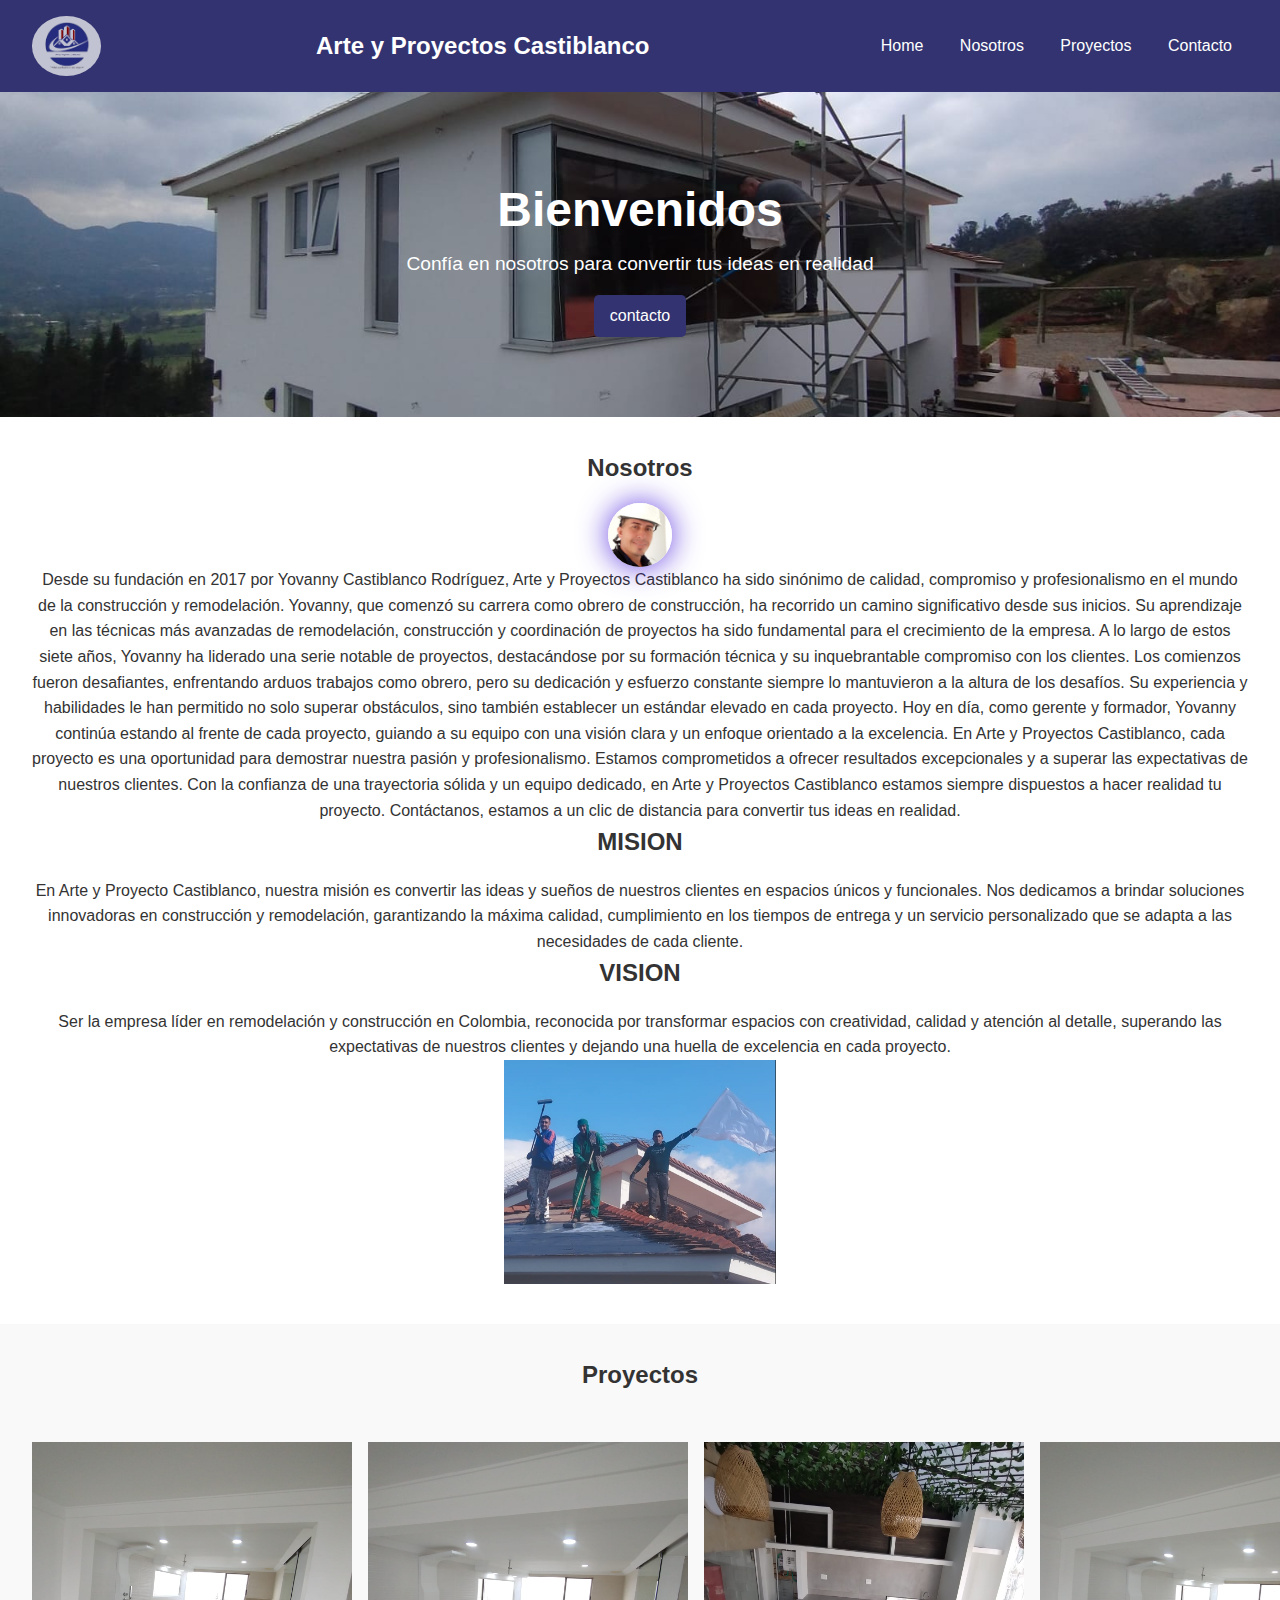
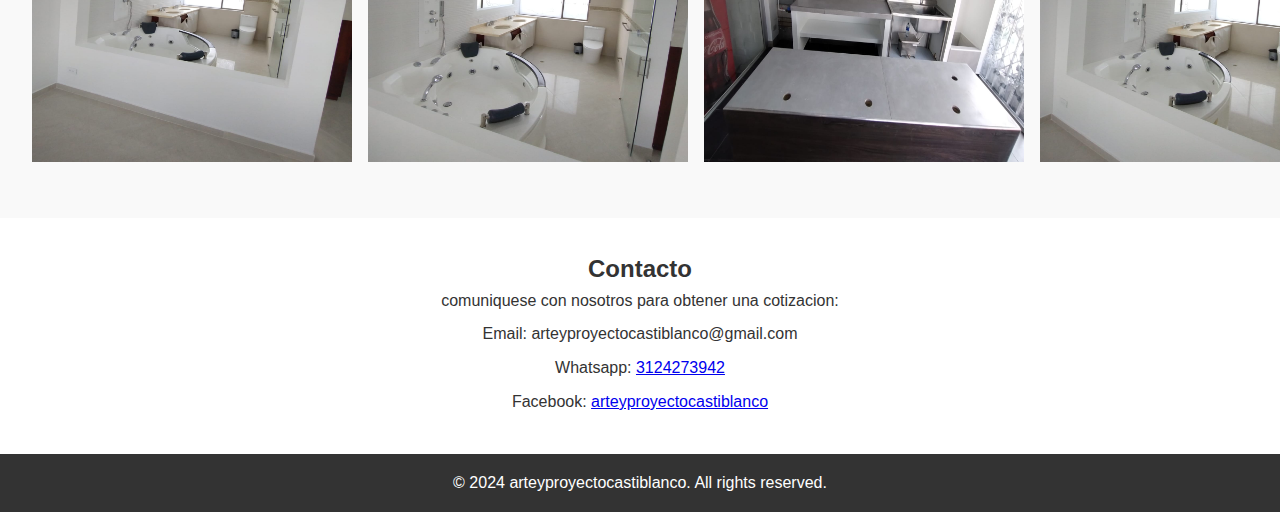
==== index.html @ 73b967ab "aprendiendo" ====
<!DOCTYPE html>
<html lang="es">
<head>
    <meta charset="UTF-8">
    <meta name="viewport" content="width=device-width, initial-scale=1.0">
    <title>Arte y Proyectos Castiblanco</title>
    <link rel="stylesheet" href="/styles.css">
</head>
<body>
    <!-- Header -->
    <header>
        <nav>
            <img alt="logo" src="/LOGO.png">
            <div class="logo">Arte y Proyectos Castiblanco</div>
            <ul class="nav-links">
                <li><a href="#home">Home</a></li>
                <li><a href="#about">Nosotros</a></li>
                <li><a href="#projects">Proyectos</a></li>
                <li><a href="#contact">Contacto</a></li>
            </ul>
        </nav>
    </header>
    <!-- Main Section -->
    <section id="home" class="main-section">
        <div class="intro">
            <h1>Bienvenidos</h1>
            <p>Confía en nosotros para convertir tus ideas en realidad</p>
            <a href="#projects" class="btn">contacto</a>
        </div>
    </section>

    <!-- About Section -->
    <section id="about" class="about-section">
        <h2>Nosotros</h2>
        <div class="scene">
            <div class="circle"></div>
        </div>
        <p>Desde su fundación en 2017 por Yovanny Castiblanco Rodríguez, Arte y Proyectos Castiblanco ha sido sinónimo de calidad, compromiso y profesionalismo en el mundo de la construcción y remodelación. Yovanny, que comenzó su carrera como obrero de construcción, ha recorrido un camino significativo desde sus inicios. Su aprendizaje en las técnicas más avanzadas de remodelación, construcción y coordinación de proyectos ha sido fundamental para el crecimiento de la empresa.

            A lo largo de estos siete años, Yovanny ha liderado una serie notable de proyectos, destacándose por su formación técnica y su inquebrantable compromiso con los clientes. Los comienzos fueron desafiantes, enfrentando arduos trabajos como obrero, pero su dedicación y esfuerzo constante siempre lo mantuvieron a la altura de los desafíos. Su experiencia y habilidades le han permitido no solo superar obstáculos, sino también establecer un estándar elevado en cada proyecto.
            
            Hoy en día, como gerente y formador, Yovanny continúa estando al frente de cada proyecto, guiando a su equipo con una visión clara y un enfoque orientado a la excelencia. En Arte y Proyectos Castiblanco, cada proyecto es una oportunidad para demostrar nuestra pasión y profesionalismo. Estamos comprometidos a ofrecer resultados excepcionales y a superar las expectativas de nuestros clientes.
            
            Con la confianza de una trayectoria sólida y un equipo dedicado, en Arte y Proyectos Castiblanco estamos siempre dispuestos a hacer realidad tu proyecto. Contáctanos, estamos a un clic de distancia para convertir tus ideas en realidad.</p>
            <div class="Mision">
                <a class="texto Mision">
                <h2>MISION</h2>
                <p>En Arte y Proyecto Castiblanco, nuestra misión es convertir las ideas y sueños de nuestros clientes en espacios únicos y funcionales. Nos dedicamos a brindar soluciones innovadoras en construcción y remodelación, garantizando la máxima calidad, cumplimiento en los tiempos de entrega y un servicio personalizado que se adapta a las necesidades de cada cliente.
                </p>
                <h2>VISION</h2>
                <p>Ser la empresa líder en remodelación y construcción en Colombia, reconocida por transformar espacios con creatividad, calidad y atención al detalle, superando las expectativas de nuestros clientes y dejando una huella de excelencia en cada proyecto.
                </p>
                <img class="imagenamigos" src="/amigos2.PNG" alt="">
        </section>

    <!-- Projects Section -->
    <section id="projects" class="projects-section">
        <h2>Proyectos</h2>
        <div class="project">
            <div class="project-info">
                <div class="carousel"></div>
                <div class="carousel-inner">
                    <div class="imagen_1"><img src="/img1.jpeg" alt="Imagen 1"></div>
                    <div class="imagen-2"><img src="/img2.jpeg" alt="Imagen 2"></div>
                    <div class="imagen-3"><img src="/img3.jpeg" alt="Imagen 3"></div>
                    <div class="imagen-4"><img src="/img4.jpeg" alt="Imagen 4"></div>
                    <div class="imagen-5"><img src="/img5.jpeg" alt="Imagen 5"></div>
                    <div class="imagen-6"><img src="/img6.jpeg" alt="Imagen 6"></div>
                    <div class="imagen-7"><img src="/img7.jpeg" alt="Imagen 7"></div>
                    <div class="imagen-8"><img src="/1.jpeg" alt="Imagen 8"></div>
                </div>    
            </div>
        </div>
        <!-- Repeat for more projects -->
    </section>

    <!-- Contact Section -->
    <section id="contact" class="contact-section">
        <h2>Contacto</h2>
        <p>comuniquese con nosotros para obtener una cotizacion:</p>
        <ul>
            <li>Email: arteyproyectocastiblanco@gmail.com</li>
            <li>Whatsapp: <a href="#">3124273942</a></li>
            <li>Facebook: <a href="#">arteyproyectocastiblanco</a></li>
        </ul>
    </section>

    <!-- Footer -->
    <footer>
        <p>&copy; 2024 arteyproyectocastiblanco. All rights reserved.</p>
    </footer>
</body>
</html>
---- styles.css ----
/* Reset some default browser styles */
body, h1, h2, h3, p, ul, li {
    margin: 0;
    padding: 0;
    box-sizing: border-box;
}

/* Basic styles */
body {
    font-family: Arial, sans-serif;
    line-height: 1.6;
    color: #333;
    background: #aea6d1;

}

header {
    background: #323370;
    color: #fff;
    padding: 1rem 0;
}

header img{
    background-color: #f4f4f4be;
    border-radius: 50%;
    padding-top: 0.3em;
    padding-left: 0.3em;
    padding-bottom: 0.3em;
    width: 4rem;
    height: auto;

}

header nav {
    display: flex;
    justify-content: space-between;
    align-items: center;
    padding: 0 2rem;
}

header .logo {
    font-size: 1.5rem;
    font-weight: bold;
}

header .nav-links {
    list-style: none;
}

header .nav-links li {
    display: inline;
    margin: 0 1rem;
}

header .nav-links a {
    color: #fff;
    text-decoration: none;
}

header .nav-links a:hover {
    text-decoration: underline;
}

/* Main Section */
.main-section {
    background: url(/fondo.jpeg)  no-repeat center center/cover;
    content: "";
    z-index: -1;
    color: #fff;
    text-align: center;
    padding: 5rem 2rem;
}

.main-section .intro h1 {
    font-size: 3rem;
}

.main-section .intro p {
    font-size: 1.2rem;
}

.main-section .btn {
    display: inline-block;
    padding: 0.5rem 1rem;
    background: #323370;
    color: #fff;
    text-decoration: none;
    border-radius: 0.3rem;
    margin-top: 1rem;
}

/* About Section */
.about-section {
    position: relative;
    padding: 2rem;
    background: #fff;
    text-align: center;
}

.about-section h2 {
    margin-bottom: 1rem;
}

.scene {
    width: 4rem;
    height: auto;
    perspective: 4rem; /* Controla la perspectiva del efecto 3D */
    margin:auto; /* Centra la escena en la página */
}
/* Estilo para el círculo */
.circle {
    position: relative;
    width: 4rem;
    height: 4rem;
    background-size: cover;
    border-radius: 50%;
    background-image: url(/Foto.jpeg);
    background-position: center;
    transform-style: preserve-3d;
    box-shadow: 0 0 30px rgba(56, 11, 216, 0.8); /* Brillo alrededor del círculo */
    animation: spinGlare 30s ease-in-out infinite;
}

@keyframes spinGlare {
    0% {
        transform: rotateX(0deg) rotateY(0deg) scale(1);
        opacity: 1;
        box-shadow: 0 0 30px rgba(99, 73, 196, 0.8);
    }
    25% {
        transform: rotateX(0deg) rotateY(180deg) scale(1.1);
        opacity: 0.9;
        box-shadow: 0 0 40px rgba(99, 73, 196, 0.8); /* Intensifica el brillo */
    }
    50% {
        transform: rotateX(360deg) rotateY(360deg) scale(1);
        opacity: 1;
        box-shadow: 0 0 30px rgba(99, 73, 196, 0.8);
    }
    75% {
        transform: rotateX(540deg) rotateY(540deg) scale(1.1);
        opacity: 0.9;
        box-shadow: 0 0 40px rgba(99, 73, 196, 0.8);
    }
    100% {
        transform: rotateX(720deg) rotateY(720deg) scale(1);
        opacity: 1;
        box-shadow: 0 0 30px rgba(99, 73, 196, 0.8);
    }
}

.imagenamigos{
    width: 17rem;
    height: 14rem;
}
/* Projects Section */
.projects-section {
    padding: 2rem;
    background: #f9f9f9;
}

.projects-section h2 {
    text-align: center;
    margin-bottom: 1rem;
}

.project {
    display: flex;
    align-items: center;
    margin-bottom: 1rem;
}

.project img {
    width: 20rem;
    height: 20rem;
    margin-right: 1rem;
}

.project-info {
    flex: 1;
}
.carousel {
    height: 2rem;
    width: 100%;
    position: relative;
}

.carousel-inner {
    display: flex;
    width: 100%;
    animation: scroll 20s linear infinite;
}

@keyframes scroll {
    0% {
        transform: translateX(0);
    }
    80% {
        transform: translateX(-100%);
    }
}

/* Contact Section */
.contact-section {
    padding: 2rem;
    background: #fff;
    text-align: center;
}

.contact-section ul {
    list-style: none;
}

.contact-section ul li {
    margin: 0.5rem 0;
}

/* Footer */
footer {
    background: #333;
    color: #fff;
    text-align: center;
    padding: 1rem 0;
    position: relative;
    bottom: 0;
    width: 100%;
}
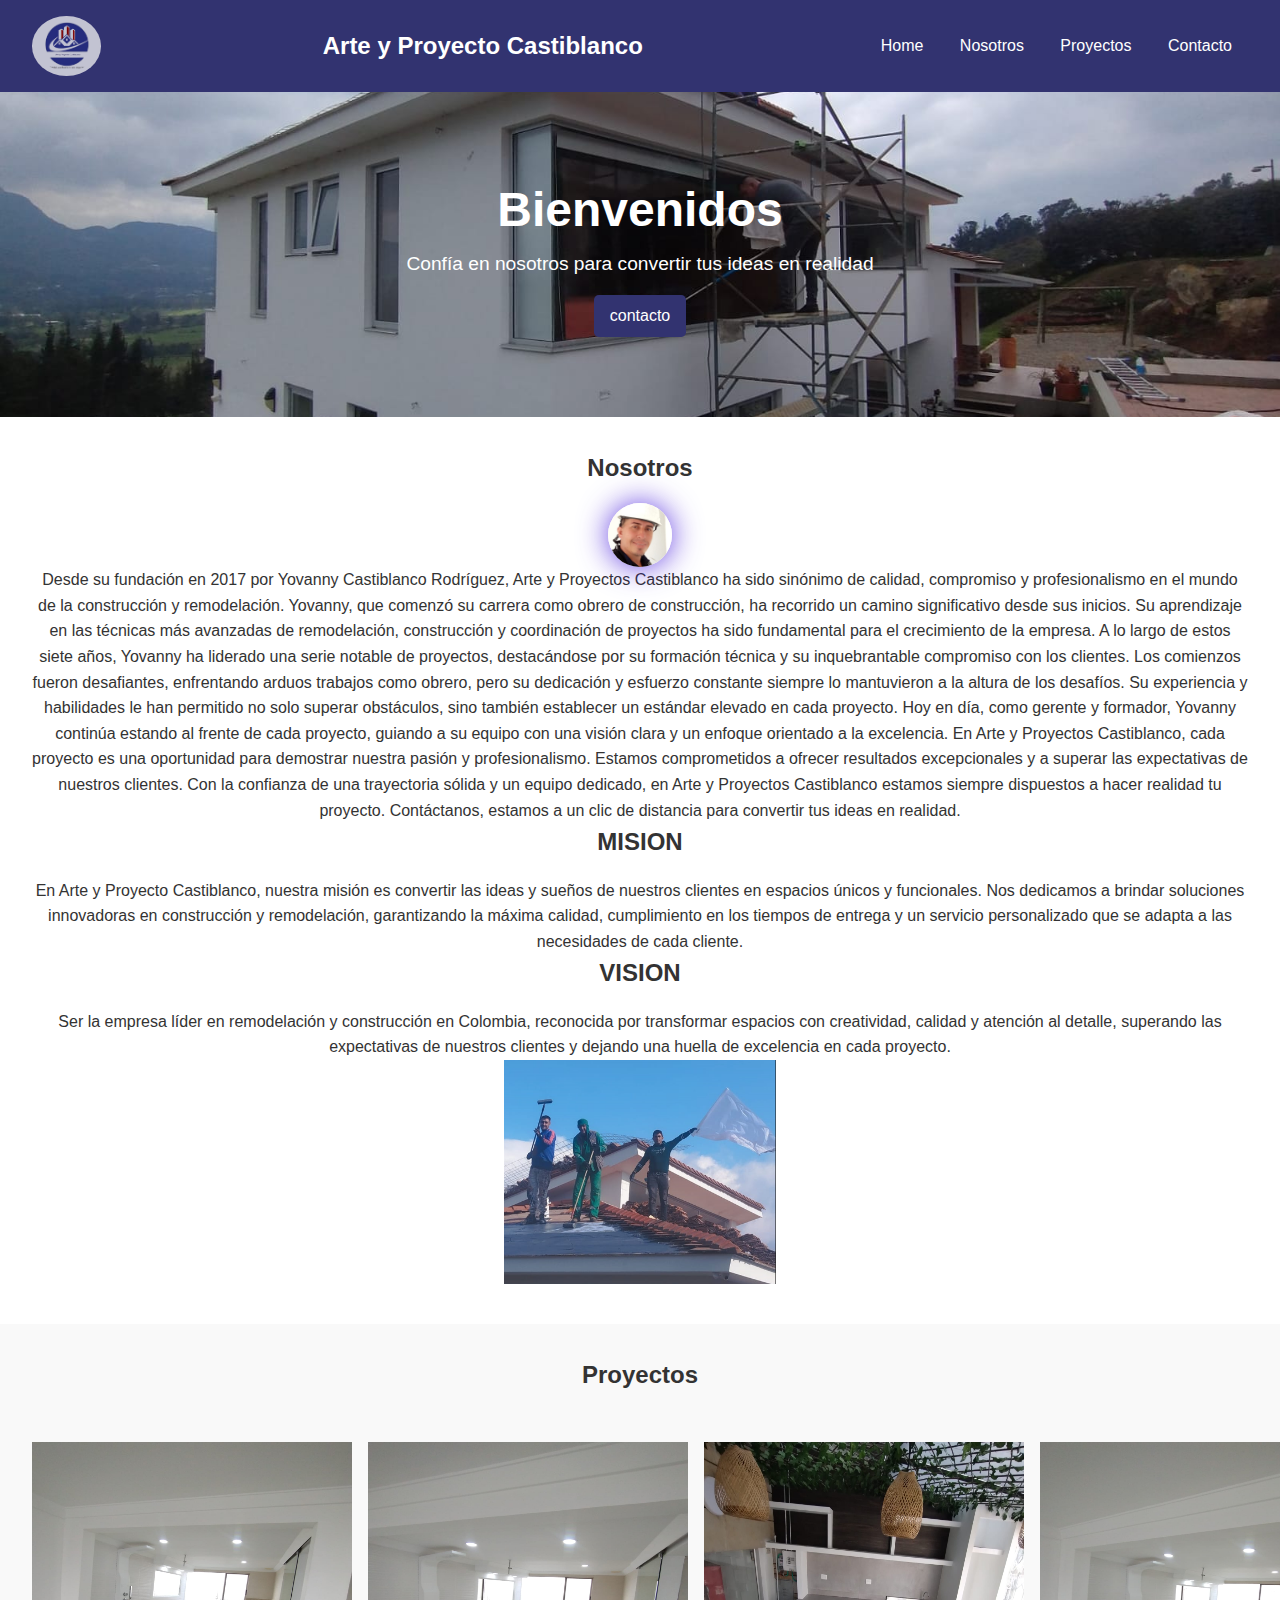
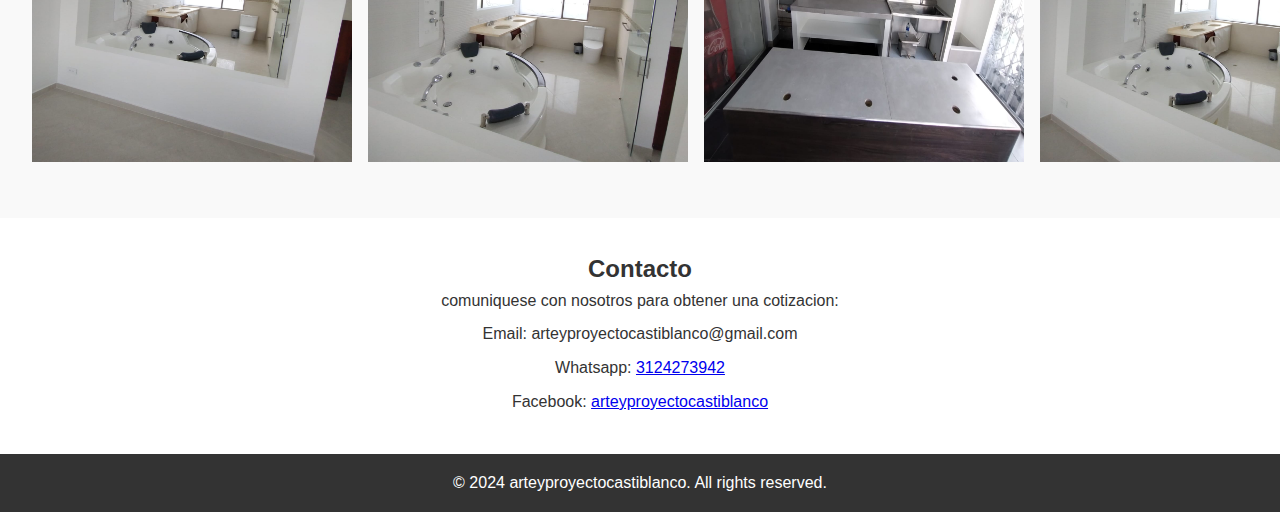
==== commit 1a450228: "sera que ya" ====
--- a/index.html
+++ b/index.html
@@ -11,7 +11,7 @@
     <header>
         <nav>
             <img alt="logo" src="/LOGO.png">
-            <div class="logo">Arte y Proyectos Castiblanco</div>
+            <div class="logo">Arte y Proyecto Castiblanco</div>
             <ul class="nav-links">
                 <li><a href="#home">Home</a></li>
                 <li><a href="#about">Nosotros</a></li>
